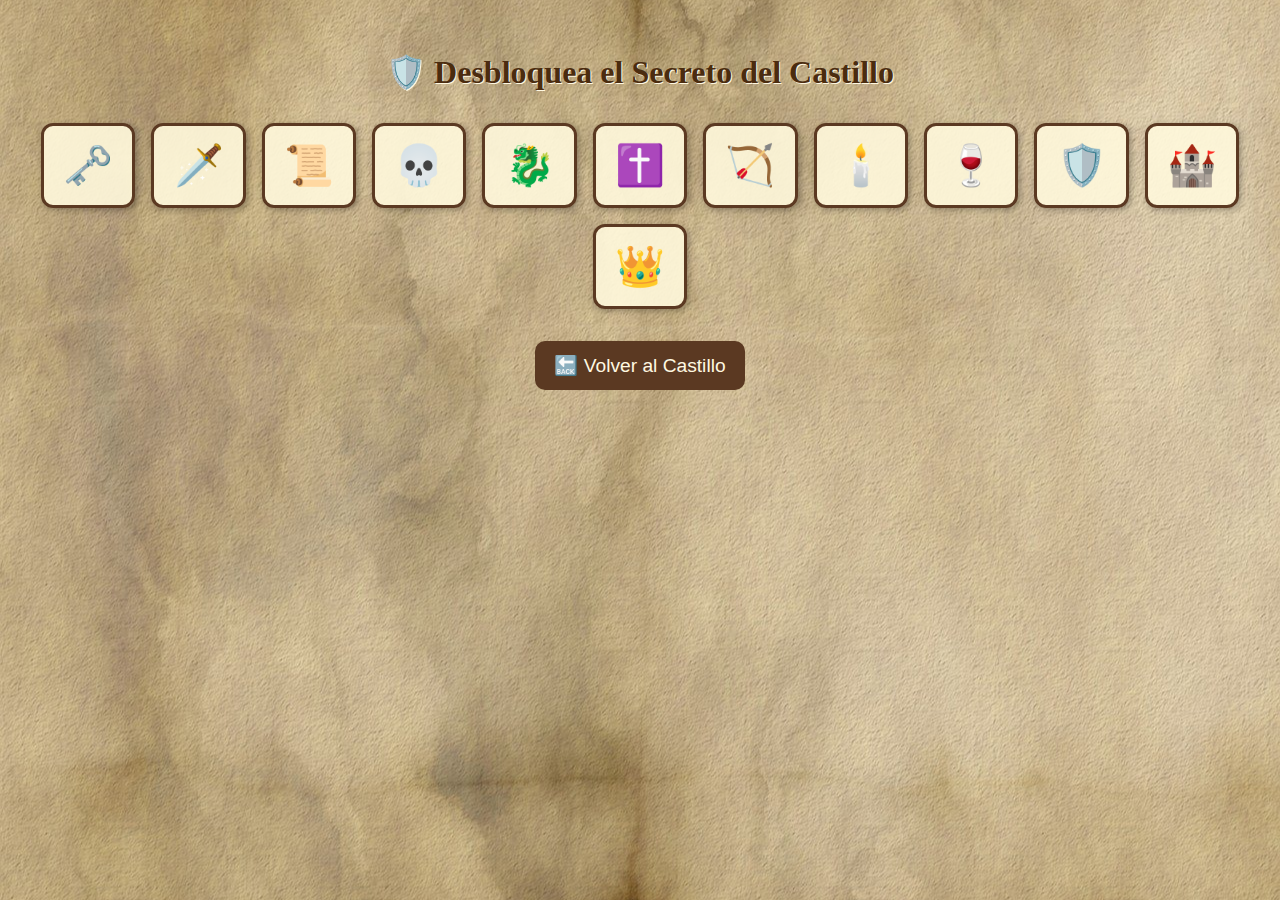
==== castillo-simbolos.html @ 96f36c64 "Update castillo-simbolos.html" ====
<!DOCTYPE html>
<html lang="es">
<head>
  <meta charset="UTF-8" />
  <meta name="viewport" content="width=device-width, initial-scale=1.0"/>
  <title>🛡️ Reto de los Símbolos</title>
  <style>
    body {
      background: url('images/textura-pergamino.jpg') no-repeat center center fixed;
      background-size: cover;
      margin: 0;
      font-family: 'Georgia', serif;
      color: #2c1d0c;
      text-align: center;
      padding: 2rem;
    }

    h1 {
      color: #4b2c0f;
      text-shadow: 1px 1px #fff8e1;
    }

    .botones-simbolos {
      display: flex;
      flex-wrap: wrap;
      justify-content: center;
      gap: 1rem;
      margin-top: 2rem;
    }

    .simbolo-btn {
      font-size: 2.5rem;
      padding: 1rem 1.2rem;
      background: rgba(255, 248, 220, 0.9);
      border: 3px solid #5b3922;
      border-radius: 12px;
      cursor: pointer;
      box-shadow: 2px 2px 6px rgba(0,0,0,0.3);
      transition: transform 0.2s, background-color 0.3s;
    }

    .simbolo-btn:hover {
      transform: scale(1.05);
    }

    .simbolo-btn.activo {
      background-color: gold;
      border-color: #c79b2d;
    }

    #mensaje-final {
      margin-top: 2rem;
      font-size: 1.5rem;
      font-weight: bold;
      color: green;
      display: none;
    }

    .action-btn {
      margin-top: 2rem;
      padding: 0.8rem 1.2rem;
      font-size: 1.2rem;
      background-color: #5b3922;
      color: #fff8e1;
      border: none;
      border-radius: 10px;
      cursor: pointer;
    }

    .action-btn:hover {
      background-color: #7a4d2e;
    }
  </style>
</head>
<body>

  <h1>🛡️ Desbloquea el Secreto del Castillo</h1>

  <div class="botones-simbolos">
    <button class="simbolo-btn" data-id="llave">🗝️</button>
    <button class="simbolo-btn" data-id="espada">🗡️</button>
    <button class="simbolo-btn" data-id="libro">📜</button>
    <button class="simbolo-btn" data-id="calavera">💀</button>
    <button class="simbolo-btn" data-id="dragón">🐉</button>
    <button class="simbolo-btn" data-id="cruz">✝️</button>
    <button class="simbolo-btn" data-id="arco">🏹</button>
    <button class="simbolo-btn" data-id="vela">🕯️</button>
    <button class="simbolo-btn" data-id="copa">🍷</button>
    <button class="simbolo-btn" data-id="escudo">🛡️</button>
    <button class="simbolo-btn" data-id="castillo">🏰</button>
    <button class="simbolo-btn" data-id="corona">👑</button>
  </div>

  <div id="mensaje-final">✅ ¡Has desbloqueado la secuencia secreta!</div>

  <button class="action-btn" onclick="window.location.href='castillo.html'">🔙 Volver al Castillo</button>

  <script>
    const secuenciaCorrecta = ["espada", "cruz", "escudo", "vela"];
    let inputSecuencia = [];

    const botones = document.querySelectorAll(".simbolo-btn");

    botones.forEach(btn => {
      btn.addEventListener("click", () => {
        if (btn.classList.contains("activo") || inputSecuencia.length >= 4) return;

        btn.classList.add("activo");
        const valor = btn.getAttribute("data-id");
        inputSecuencia.push(valor);

        const pasoEsperado = secuenciaCorrecta[inputSecuencia.length - 1];
        if (valor !== pasoEsperado) {
          alert("❌ ¡Esa no es la secuencia correcta! Intenta de nuevo.");
          inputSecuencia = [];
          botones.forEach(b => b.classList.remove("activo"));
          return;
        }

        if (inputSecuencia.length === secuenciaCorrecta.length &&
            JSON.stringify(inputSecuencia) === JSON.stringify(secuenciaCorrecta)) {
          document.getElementById("mensaje-final").style.display = "block";
          localStorage.setItem('reto_simbolos_completado', 'true');
        }
      });
    });
  </script>

</body>
</html>
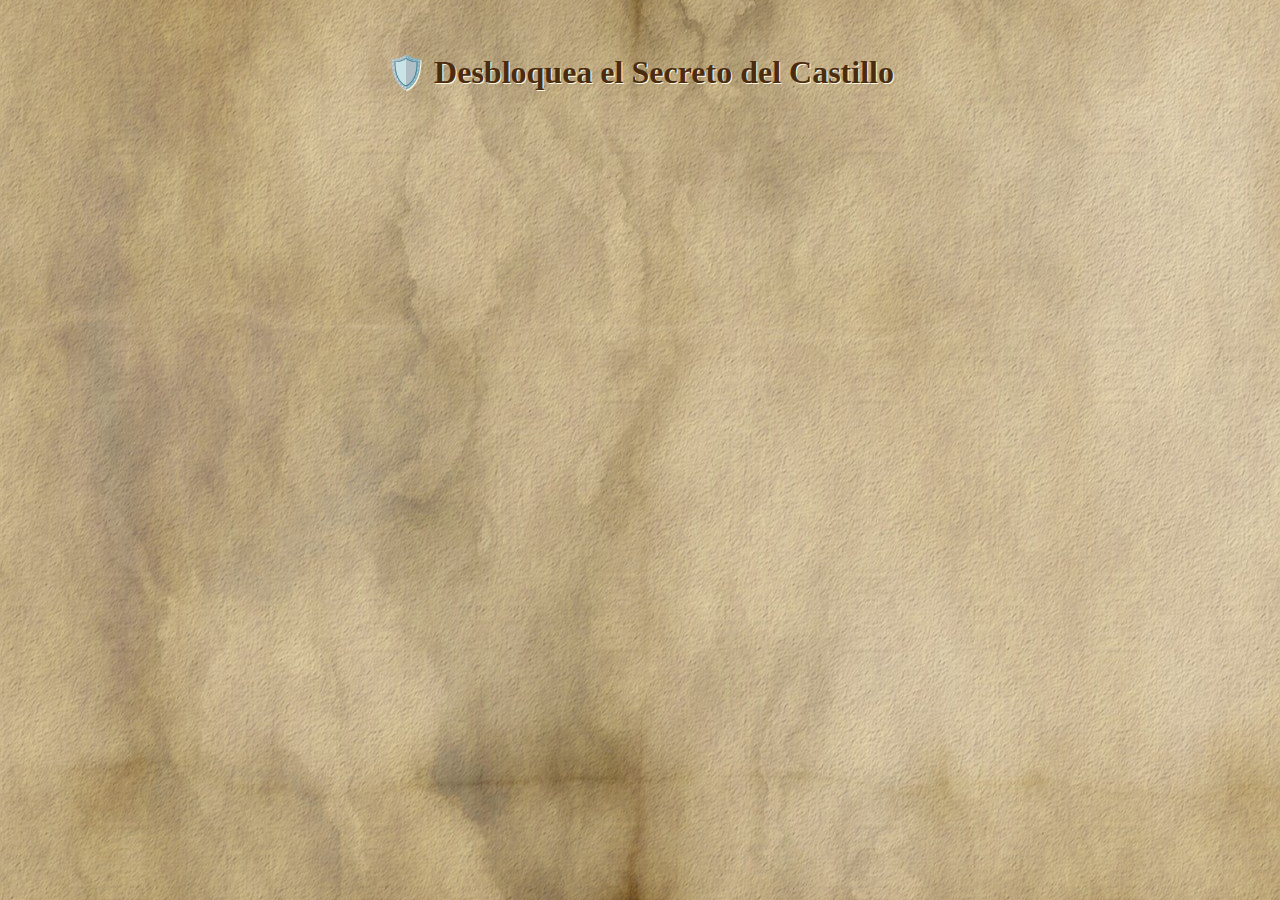
==== commit cb7763fa: "Update castillo-simbolos.html" ====
--- a/castillo-simbolos.html
+++ b/castillo-simbolos.html
@@ -48,14 +48,6 @@
       border-color: #c79b2d;
     }
 
-    #mensaje-final {
-      margin-top: 2rem;
-      font-size: 1.5rem;
-      font-weight: bold;
-      color: green;
-      display: none;
-    }
-
     .action-btn {
       margin-top: 2rem;
       padding: 0.8rem 1.2rem;
@@ -70,34 +62,42 @@
     .action-btn:hover {
       background-color: #7a4d2e;
     }
+
+    .pista-audio {
+      margin-bottom: 2rem;
+    }
   </style>
 </head>
 <body>
 
   <h1>🛡️ Desbloquea el Secreto del Castillo</h1>
 
-  <div class="botones-simbolos">
-    <button class="simbolo-btn" data-id="llave">🗝️</button>
-    <button class="simbolo-btn" data-id="espada">🗡️</button>
-    <button class="simbolo-btn" data-id="libro">📜</button>
-    <button class="simbolo-btn" data-id="calavera">💀</button>
-    <button class="simbolo-btn" data-id="dragón">🐉</button>
-    <button class="simbolo-btn" data-id="cruz">✝️</button>
-    <button class="simbolo-btn" data-id="arco">🏹</button>
-    <button class="simbolo-btn" data-id="vela">🕯️</button>
-    <button class="simbolo-btn" data-id="copa">🍷</button>
-    <button class="simbolo-btn" data-id="escudo">🛡️</button>
-    <button class="simbolo-btn" data-id="castillo">🏰</button>
-    <button class="simbolo-btn" data-id="corona">👑</button>
+  <!-- RETO DE LOS SÍMBOLOS -->
+  <div id="bloque-reto" style="display:none;">
+    <div class="botones-simbolos">
+      <button class="simbolo-btn" data-id="llave">🗝️</button>
+      <button class="simbolo-btn" data-id="espada">🗡️</button>
+      <button class="simbolo-btn" data-id="libro">📜</button>
+      <button class="simbolo-btn" data-id="calavera">💀</button>
+      <button class="simbolo-btn" data-id="dragón">🐉</button>
+      <button class="simbolo-btn" data-id="cruz">✝️</button>
+      <button class="simbolo-btn" data-id="arco">🏹</button>
+      <button class="simbolo-btn" data-id="vela">🕯️</button>
+      <button class="simbolo-btn" data-id="copa">🍷</button>
+      <button class="simbolo-btn" data-id="escudo">🛡️</button>
+      <button class="simbolo-btn" data-id="castillo">🏰</button>
+      <button class="simbolo-btn" data-id="corona">👑</button>
+    </div>
   </div>
-
-  <div id="mensaje-final">✅ ¡Has desbloqueado la secuencia secreta!</div>
-
-  <button class="action-btn" onclick="window.location.href='castillo.html'">🔙 Volver al Castillo</button>
 
   <script>
     const secuenciaCorrecta = ["espada", "cruz", "escudo", "vela"];
     let inputSecuencia = [];
+
+    function mostrarRetoYReproducir() {
+      document.getElementById("voz-gonzalo").play();
+      document.getElementById("bloque-reto").style.display = "block";
+    }
 
     const botones = document.querySelectorAll(".simbolo-btn");
 
@@ -119,8 +119,22 @@
 
         if (inputSecuencia.length === secuenciaCorrecta.length &&
             JSON.stringify(inputSecuencia) === JSON.stringify(secuenciaCorrecta)) {
-          document.getElementById("mensaje-final").style.display = "block";
           localStorage.setItem('reto_simbolos_completado', 'true');
+
+          // Registro básico de puntuación en el ranking
+          const puntuacion = {
+            parada: "Castillo",
+            reto: "Símbolos",
+            completado: true,
+            timestamp: new Date().toISOString()
+          };
+
+          let ranking = JSON.parse(localStorage.getItem('ranking_jugadores')) || [];
+          ranking.push(puntuacion);
+          localStorage.setItem('ranking_jugadores', JSON.stringify(ranking));
+
+          // Redirigir a felicitaciones
+          window.location.href = "felicitaciones.html";
         }
       });
     });
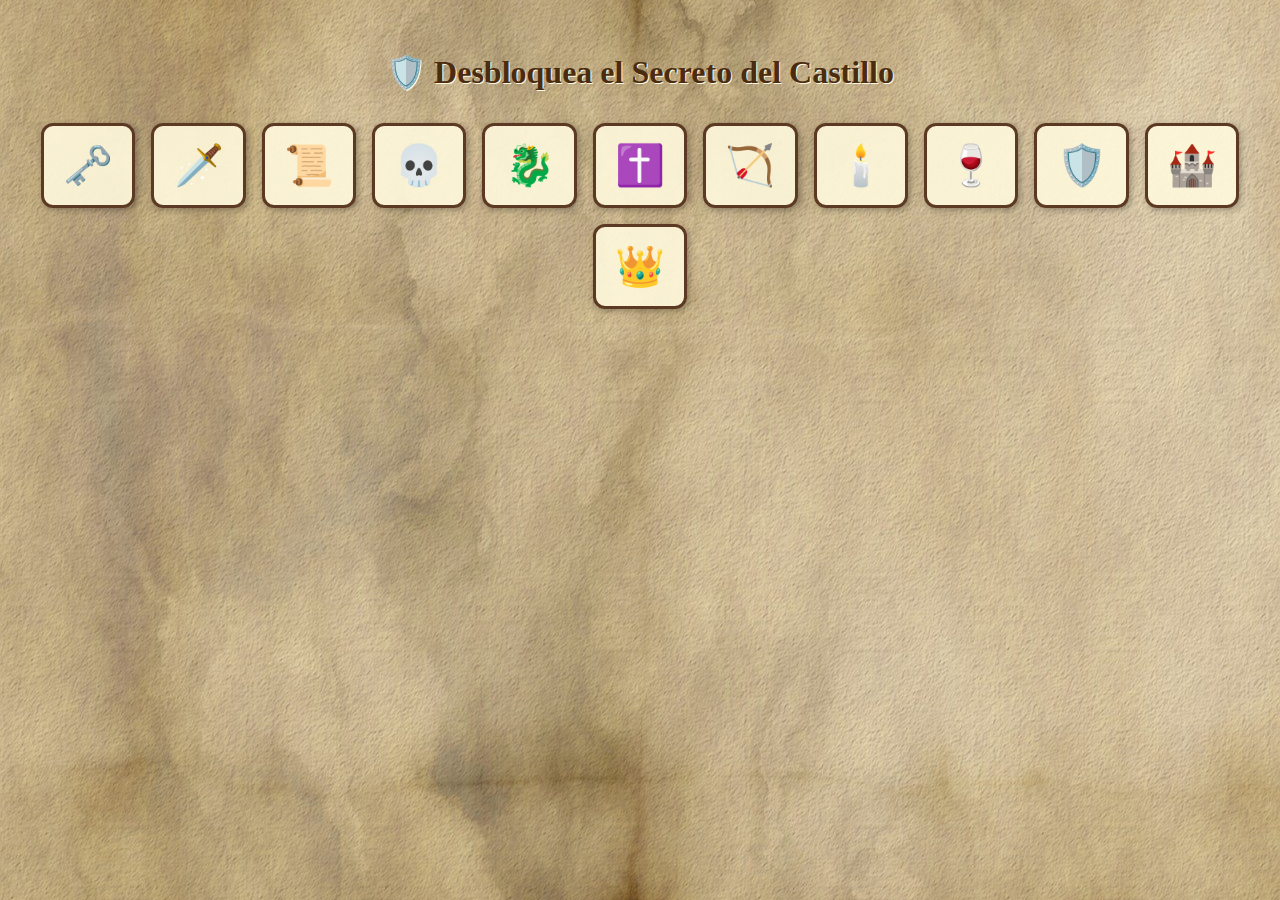
==== commit 600219e0: "Update castillo-simbolos.html" ====
--- a/castillo-simbolos.html
+++ b/castillo-simbolos.html
@@ -57,49 +57,46 @@
       border: none;
       border-radius: 10px;
       cursor: pointer;
+      display: inline-block;
     }
 
     .action-btn:hover {
       background-color: #7a4d2e;
     }
 
-    .pista-audio {
-      margin-bottom: 2rem;
+    #continuar-btn {
+      display: none;
     }
   </style>
 </head>
 <body>
-
   <h1>🛡️ Desbloquea el Secreto del Castillo</h1>
 
-  <!-- RETO DE LOS SÍMBOLOS -->
-  <div id="bloque-reto" style="display:none;">
-    <div class="botones-simbolos">
-      <button class="simbolo-btn" data-id="llave">🗝️</button>
-      <button class="simbolo-btn" data-id="espada">🗡️</button>
-      <button class="simbolo-btn" data-id="libro">📜</button>
-      <button class="simbolo-btn" data-id="calavera">💀</button>
-      <button class="simbolo-btn" data-id="dragón">🐉</button>
-      <button class="simbolo-btn" data-id="cruz">✝️</button>
-      <button class="simbolo-btn" data-id="arco">🏹</button>
-      <button class="simbolo-btn" data-id="vela">🕯️</button>
-      <button class="simbolo-btn" data-id="copa">🍷</button>
-      <button class="simbolo-btn" data-id="escudo">🛡️</button>
-      <button class="simbolo-btn" data-id="castillo">🏰</button>
-      <button class="simbolo-btn" data-id="corona">👑</button>
-    </div>
+  <div class="botones-simbolos">
+    <button class="simbolo-btn" data-id="llave">🗝️</button>
+    <button class="simbolo-btn" data-id="espada">🗡️</button>
+    <button class="simbolo-btn" data-id="libro">📜</button>
+    <button class="simbolo-btn" data-id="calavera">💀</button>
+    <button class="simbolo-btn" data-id="dragón">🐉</button>
+    <button class="simbolo-btn" data-id="cruz">✝️</button>
+    <button class="simbolo-btn" data-id="arco">🏹</button>
+    <button class="simbolo-btn" data-id="vela">🕯️</button>
+    <button class="simbolo-btn" data-id="copa">🍷</button>
+    <button class="simbolo-btn" data-id="escudo">🛡️</button>
+    <button class="simbolo-btn" data-id="castillo">🏰</button>
+    <button class="simbolo-btn" data-id="corona">👑</button>
   </div>
+
+  <button id="continuar-btn" class="action-btn" onclick="window.location.href='felicitaciones.html?stop=castillo'">
+    🎉 Continuar la aventura
+  </button>
 
   <script>
     const secuenciaCorrecta = ["espada", "cruz", "escudo", "vela"];
     let inputSecuencia = [];
 
-    function mostrarRetoYReproducir() {
-      document.getElementById("voz-gonzalo").play();
-      document.getElementById("bloque-reto").style.display = "block";
-    }
-
     const botones = document.querySelectorAll(".simbolo-btn");
+    const continuarBtn = document.getElementById("continuar-btn");
 
     botones.forEach(btn => {
       btn.addEventListener("click", () => {
@@ -114,31 +111,29 @@
           alert("❌ ¡Esa no es la secuencia correcta! Intenta de nuevo.");
           inputSecuencia = [];
           botones.forEach(b => b.classList.remove("activo"));
+          continuarBtn.style.display = "none";
           return;
         }
 
-        if (inputSecuencia.length === secuenciaCorrecta.length &&
-            JSON.stringify(inputSecuencia) === JSON.stringify(secuenciaCorrecta)) {
+        if (inputSecuencia.length === secuenciaCorrecta.length) {
           localStorage.setItem('reto_simbolos_completado', 'true');
 
-          // Registro básico de puntuación en el ranking
-          const puntuacion = {
-            parada: "Castillo",
-            reto: "Símbolos",
-            completado: true,
-            timestamp: new Date().toISOString()
+          const tiempoInicio = parseInt(localStorage.getItem("tiempo_inicio") || "0");
+          const tiempoTotal = tiempoInicio ? Math.floor((Date.now() - tiempoInicio) / 1000) : 0;
+
+          const jugador = {
+            nombre: localStorage.getItem("jugador") || "anónimo",
+            tiempo: tiempoTotal,
+            aciertos: parseInt(localStorage.getItem("aciertos_castillo") || "0")
           };
+          let ranking = JSON.parse(localStorage.getItem("ranking") || "[]");
+          ranking.push(jugador);
+          localStorage.setItem("ranking", JSON.stringify(ranking));
 
-          let ranking = JSON.parse(localStorage.getItem('ranking_jugadores')) || [];
-          ranking.push(puntuacion);
-          localStorage.setItem('ranking_jugadores', JSON.stringify(ranking));
-
-          // Redirigir a felicitaciones
-          window.location.href = "felicitaciones.html";
+          continuarBtn.style.display = "inline-block";
         }
       });
     });
   </script>
-
 </body>
 </html>
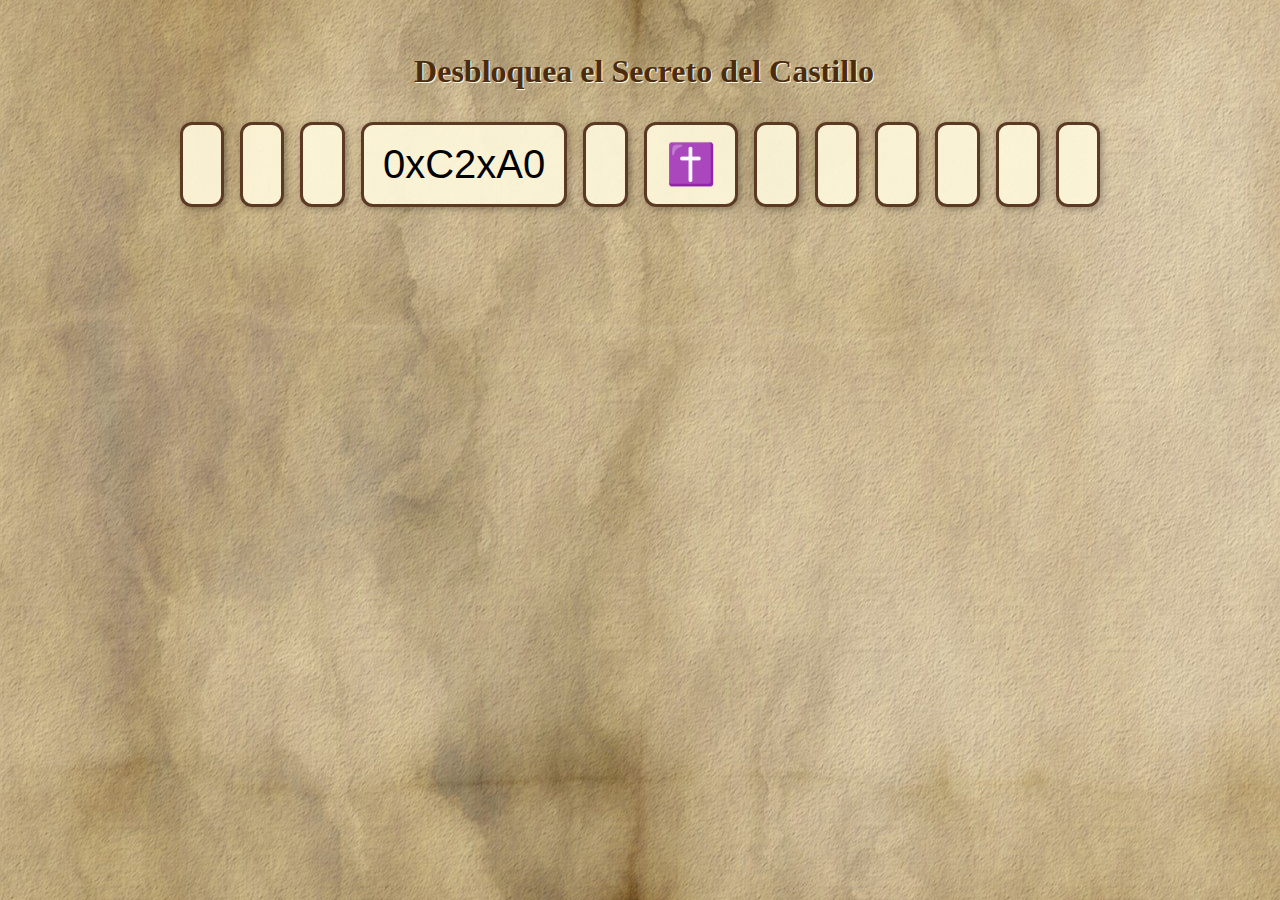
==== commit 385d4fec: "Update castillo-simbolos.html" ====
--- a/castillo-simbolos.html
+++ b/castillo-simbolos.html
@@ -1,139 +1,159 @@
 <!DOCTYPE html>
 <html lang="es">
 <head>
-  <meta charset="UTF-8" />
-  <meta name="viewport" content="width=device-width, initial-scale=1.0"/>
-  <title>🛡️ Reto de los Símbolos</title>
-  <style>
-    body {
-      background: url('images/textura-pergamino.jpg') no-repeat center center fixed;
-      background-size: cover;
-      margin: 0;
-      font-family: 'Georgia', serif;
-      color: #2c1d0c;
-      text-align: center;
-      padding: 2rem;
-    }
+    <meta charset="UTF-8" />
+    <meta name="viewport" content="width=device-width, initial-scale=1.0" />
+    <title>️ Reto de los Símbolos</title>
+    <style>
+        body {
+            background: url('images/textura-pergamino.jpg') no-repeat center center fixed;
+            background-size: cover;
+            margin: 0;
+            font-family: 'Georgia', serif;
+            color: #2c1d0c;
+            text-align: center;
+            padding: 2rem;
+        }
+        h1 {
+            color: #4b2c0f;
+            text-shadow: 1px 1px #fff8e1;
+        }
+        .botones-simbolos {
+            display: flex;
+            flex-wrap: wrap;
+            justify-content: center;
+            gap: 1rem;
+            margin-top: 2rem;
+        }
+        .simbolo-btn {
+            font-size: 2.5rem;
+            padding: 1rem 1.2rem;
+            background: rgba(255, 248, 220, 0.9);
+            border: 3px solid #5b3922;
+            border-radius: 12px;
+            cursor: pointer;
+            box-shadow: 2px 2px 6px rgba(0,0,0,0.3);
+            transition: transform 0.2s, background-color 0.3s;
+        }
+        .simbolo-btn:hover {
+            transform: scale(1.05);
+        }
+        .simbolo-btn.activo {
+            background-color: gold;
+            border-color: #c79b2d;
+        }
+        .action-btn {
+            margin-top: 2rem;
+            padding: 0.8rem 1.2rem;
+            font-size: 1.2rem;
+            background-color: #5b3922;
+            color: #fff8e1;
+            border: none;
+            border-radius: 10px;
+            cursor: pointer;
+            display: inline-block;
+        }
+        .action-btn:hover {
+            background-color: #7a4d2e;
+        }
+        #continuar-btn {
+            display: none;
+        }
+        .simbolo-btn.error {
+          animation: shake 0.5s;
+        }
 
-    h1 {
-      color: #4b2c0f;
-      text-shadow: 1px 1px #fff8e1;
-    }
-
-    .botones-simbolos {
-      display: flex;
-      flex-wrap: wrap;
-      justify-content: center;
-      gap: 1rem;
-      margin-top: 2rem;
-    }
-
-    .simbolo-btn {
-      font-size: 2.5rem;
-      padding: 1rem 1.2rem;
-      background: rgba(255, 248, 220, 0.9);
-      border: 3px solid #5b3922;
-      border-radius: 12px;
-      cursor: pointer;
-      box-shadow: 2px 2px 6px rgba(0,0,0,0.3);
-      transition: transform 0.2s, background-color 0.3s;
-    }
-
-    .simbolo-btn:hover {
-      transform: scale(1.05);
-    }
-
-    .simbolo-btn.activo {
-      background-color: gold;
-      border-color: #c79b2d;
-    }
-
-    .action-btn {
-      margin-top: 2rem;
-      padding: 0.8rem 1.2rem;
-      font-size: 1.2rem;
-      background-color: #5b3922;
-      color: #fff8e1;
-      border: none;
-      border-radius: 10px;
-      cursor: pointer;
-      display: inline-block;
-    }
-
-    .action-btn:hover {
-      background-color: #7a4d2e;
-    }
-
-    #continuar-btn {
-      display: none;
-    }
-  </style>
+        @keyframes shake {
+          0%, 100% { transform: translateX(0); }
+          10%, 30%, 50%, 70%, 90% { transform: translateX(-5px); }
+          20%, 40%, 60%, 80% { transform: translateX(5px); }
+        }
+    </style>
 </head>
 <body>
-  <h1>🛡️ Desbloquea el Secreto del Castillo</h1>
+    <h1>️ Desbloquea el Secreto del Castillo</h1>
 
-  <div class="botones-simbolos">
-    <button class="simbolo-btn" data-id="llave">🗝️</button>
-    <button class="simbolo-btn" data-id="espada">🗡️</button>
-    <button class="simbolo-btn" data-id="libro">📜</button>
-    <button class="simbolo-btn" data-id="calavera">💀</button>
-    <button class="simbolo-btn" data-id="dragón">🐉</button>
-    <button class="simbolo-btn" data-id="cruz">✝️</button>
-    <button class="simbolo-btn" data-id="arco">🏹</button>
-    <button class="simbolo-btn" data-id="vela">🕯️</button>
-    <button class="simbolo-btn" data-id="copa">🍷</button>
-    <button class="simbolo-btn" data-id="escudo">🛡️</button>
-    <button class="simbolo-btn" data-id="castillo">🏰</button>
-    <button class="simbolo-btn" data-id="corona">👑</button>
-  </div>
+    <div class="botones-simbolos">
+        <button class="simbolo-btn" data-id="llave">️</button>
+        <button class="simbolo-btn" data-id="espada">️</button>
+        <button class="simbolo-btn" data-id="libro"></button>
+        <button class="simbolo-btn" data-id="calavera">0xC2xA0</button>
+        <button class="simbolo-btn" data-id="dragón"></button>
+        <button class="simbolo-btn" data-id="cruz">✝️</button>
+        <button class="simbolo-btn" data-id="arco"></button>
+        <button class="simbolo-btn" data-id="vela">️</button>
+        <button class="simbolo-btn" data-id="copa"></button>
+        <button class="simbolo-btn" data-id="escudo">️</button>
+        <button class="simbolo-btn" data-id="castillo"></button>
+        <button class="simbolo-btn" data-id="corona"></button>
+    </div>
 
-  <button id="continuar-btn" class="action-btn" onclick="window.location.href='felicitaciones.html?stop=castillo'">
-    🎉 Continuar la aventura
-  </button>
+    <p id="mensaje-retroalimentacion" style="margin-top: 1rem;"></p>
 
-  <script>
-    const secuenciaCorrecta = ["espada", "cruz", "escudo", "vela"];
-    let inputSecuencia = [];
+    <button id="continuar-btn" class="action-btn" onclick="window.location.href='felicitaciones.html?stop=castillo'">
+         Continuar la aventura
+    </button>
 
-    const botones = document.querySelectorAll(".simbolo-btn");
-    const continuarBtn = document.getElementById("continuar-btn");
+    <audio id="unlock-sound" src="sounds/unlock.mp3" preload="auto"></audio>
 
-    botones.forEach(btn => {
-      btn.addEventListener("click", () => {
-        if (btn.classList.contains("activo") || inputSecuencia.length >= 4) return;
+    <script>
+        const secuenciaCorrecta = ["espada", "cruz", "escudo", "vela"];
+        let inputSecuencia = [];
 
-        btn.classList.add("activo");
-        const valor = btn.getAttribute("data-id");
-        inputSecuencia.push(valor);
+        const botones = document.querySelectorAll(".simbolo-btn");
+        const continuarBtn = document.getElementById("continuar-btn");
+        const unlockSound = document.getElementById("unlock-sound");
+        const mensajeElemento = document.getElementById("mensaje-retroalimentacion");
 
-        const pasoEsperado = secuenciaCorrecta[inputSecuencia.length - 1];
-        if (valor !== pasoEsperado) {
-          alert("❌ ¡Esa no es la secuencia correcta! Intenta de nuevo.");
-          inputSecuencia = [];
-          botones.forEach(b => b.classList.remove("activo"));
-          continuarBtn.style.display = "none";
-          return;
-        }
+        botones.forEach(btn => {
+            btn.addEventListener("click", () => {
+                if (btn.classList.contains("activo") || inputSecuencia.length >= 4) return;
 
-        if (inputSecuencia.length === secuenciaCorrecta.length) {
-          localStorage.setItem('reto_simbolos_completado', 'true');
+                btn.classList.add("activo");
+                const valor = btn.getAttribute("data-id");
+                inputSecuencia.push(valor);
 
-          const tiempoInicio = parseInt(localStorage.getItem("tiempo_inicio") || "0");
-          const tiempoTotal = tiempoInicio ? Math.floor((Date.now() - tiempoInicio) / 1000) : 0;
+                const pasoEsperado = secuenciaCorrecta[inputSecuencia.length - 1];
+                if (valor !== pasoEsperado) {
+                    mensajeElemento.textContent = "❌ ¡Esa no es la secuencia correcta! Intenta de nuevo.";
+                    inputSecuencia = [];
+                    botones.forEach(b => b.classList.remove("activo"));
+                    continuarBtn.style.display = "none";
 
-          const jugador = {
-            nombre: localStorage.getItem("jugador") || "anónimo",
-            tiempo: tiempoTotal,
-            aciertos: parseInt(localStorage.getItem("aciertos_castillo") || "0")
-          };
-          let ranking = JSON.parse(localStorage.getItem("ranking") || "[]");
-          ranking.push(jugador);
-          localStorage.setItem("ranking", JSON.stringify(ranking));
+                    botones.forEach(b => {
+                      b.classList.add("error");
+                      setTimeout(() => {
+                        b.classList.remove("error");
+                      }, 500);
+                    });
 
-          continuarBtn.style.display = "inline-block";
-        }
-      });
-    });
-  </script>
+                    botones.forEach(b => b.disabled = true);
+                    setTimeout(() => {
+                      botones.forEach(b => b.disabled = false);
+                    }, 2000);
+
+                    return;
+                }
+
+                if (inputSecuencia.length === 0) {
+                  mensajeElemento.textContent = "";
+                }
+
+                if (inputSecuencia.length === secuenciaCorrecta.length) {
+                    localStorage.setItem('reto_simbolos_completado', 'true');
+
+                    let aciertos = parseInt(localStorage.getItem("aciertos_castillo") || "0");
+                    if (!localStorage.getItem("acierto_simbolos_sumado")) {
+                        aciertos += 1;
+                        localStorage.setItem("aciertos_castillo", aciertos);
+                        localStorage.setItem("acierto_simbolos_sumado", "true");
+                    }
+
+                    unlockSound.play();
+                    continuarBtn.style.display = "inline-block";
+                }
+            });
+        });
+    </script>
 </body>
 </html>
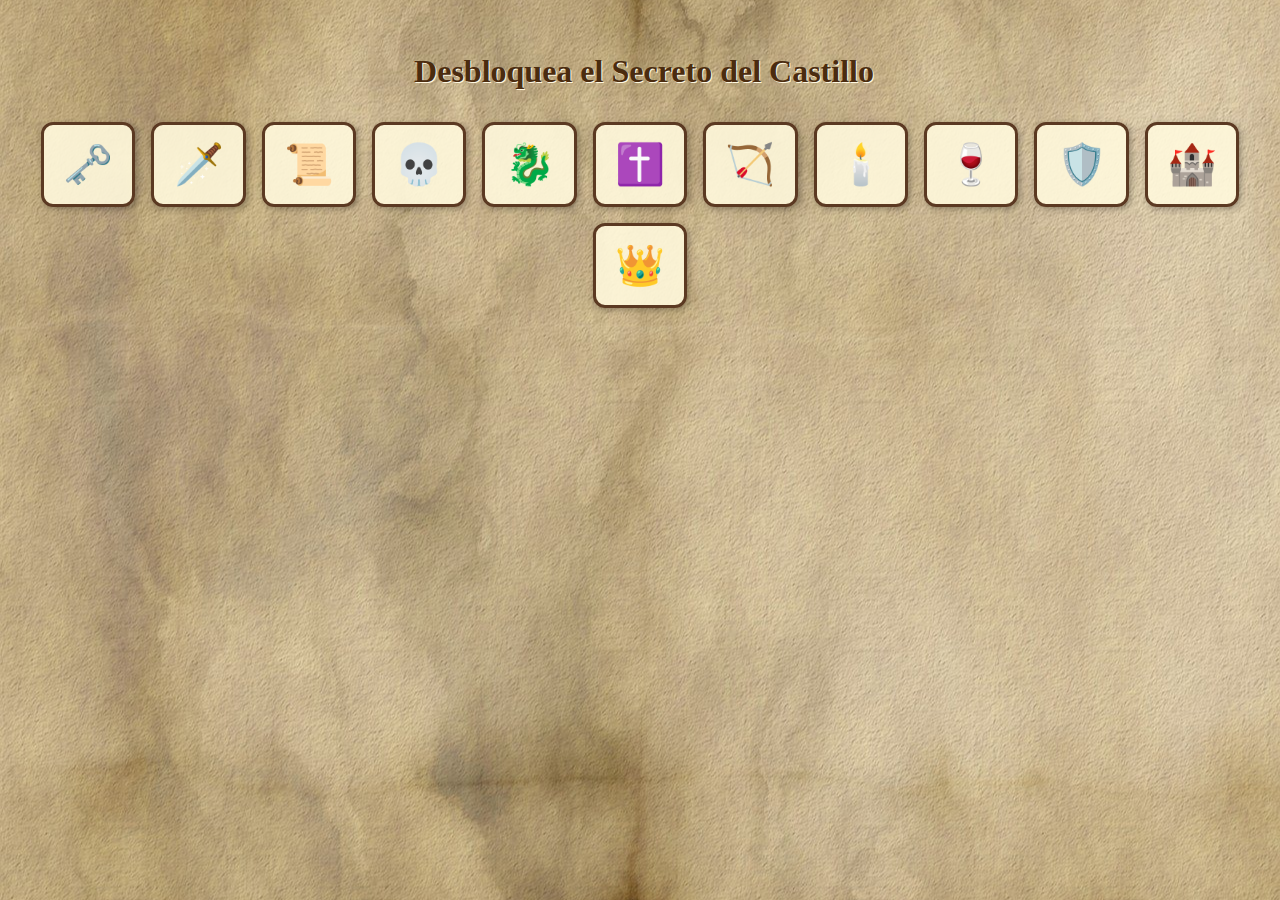
==== commit 324f64f4: "Update castillo-simbolos.html" ====
--- a/castillo-simbolos.html
+++ b/castillo-simbolos.html
@@ -60,13 +60,12 @@
             display: none;
         }
         .simbolo-btn.error {
-          animation: shake 0.5s;
+            animation: shake 0.5s;
         }
-
         @keyframes shake {
-          0%, 100% { transform: translateX(0); }
-          10%, 30%, 50%, 70%, 90% { transform: translateX(-5px); }
-          20%, 40%, 60%, 80% { transform: translateX(5px); }
+            0%, 100% { transform: translateX(0); }
+            10%, 30%, 50%, 70%, 90% { transform: translateX(-5px); }
+            20%, 40%, 60%, 80% { transform: translateX(5px); }
         }
     </style>
 </head>
@@ -74,18 +73,18 @@
     <h1>️ Desbloquea el Secreto del Castillo</h1>
 
     <div class="botones-simbolos">
-        <button class="simbolo-btn" data-id="llave">️</button>
-        <button class="simbolo-btn" data-id="espada">️</button>
-        <button class="simbolo-btn" data-id="libro"></button>
-        <button class="simbolo-btn" data-id="calavera">0xC2xA0</button>
-        <button class="simbolo-btn" data-id="dragón"></button>
+        <button class="simbolo-btn" data-id="llave">🗝️</button>
+        <button class="simbolo-btn" data-id="espada">🗡️</button>
+        <button class="simbolo-btn" data-id="libro">📜</button>
+        <button class="simbolo-btn" data-id="calavera">💀</button>
+        <button class="simbolo-btn" data-id="dragón">🐉</button>
         <button class="simbolo-btn" data-id="cruz">✝️</button>
-        <button class="simbolo-btn" data-id="arco"></button>
-        <button class="simbolo-btn" data-id="vela">️</button>
-        <button class="simbolo-btn" data-id="copa"></button>
-        <button class="simbolo-btn" data-id="escudo">️</button>
-        <button class="simbolo-btn" data-id="castillo"></button>
-        <button class="simbolo-btn" data-id="corona"></button>
+        <button class="simbolo-btn" data-id="arco">🏹</button>
+        <button class="simbolo-btn" data-id="vela">🕯️</button>
+        <button class="simbolo-btn" data-id="copa">🍷</button>
+        <button class="simbolo-btn" data-id="escudo">🛡️</button>
+        <button class="simbolo-btn" data-id="castillo">🏰</button>
+        <button class="simbolo-btn" data-id="corona">👑</button>
     </div>
 
     <p id="mensaje-retroalimentacion" style="margin-top: 1rem;"></p>
